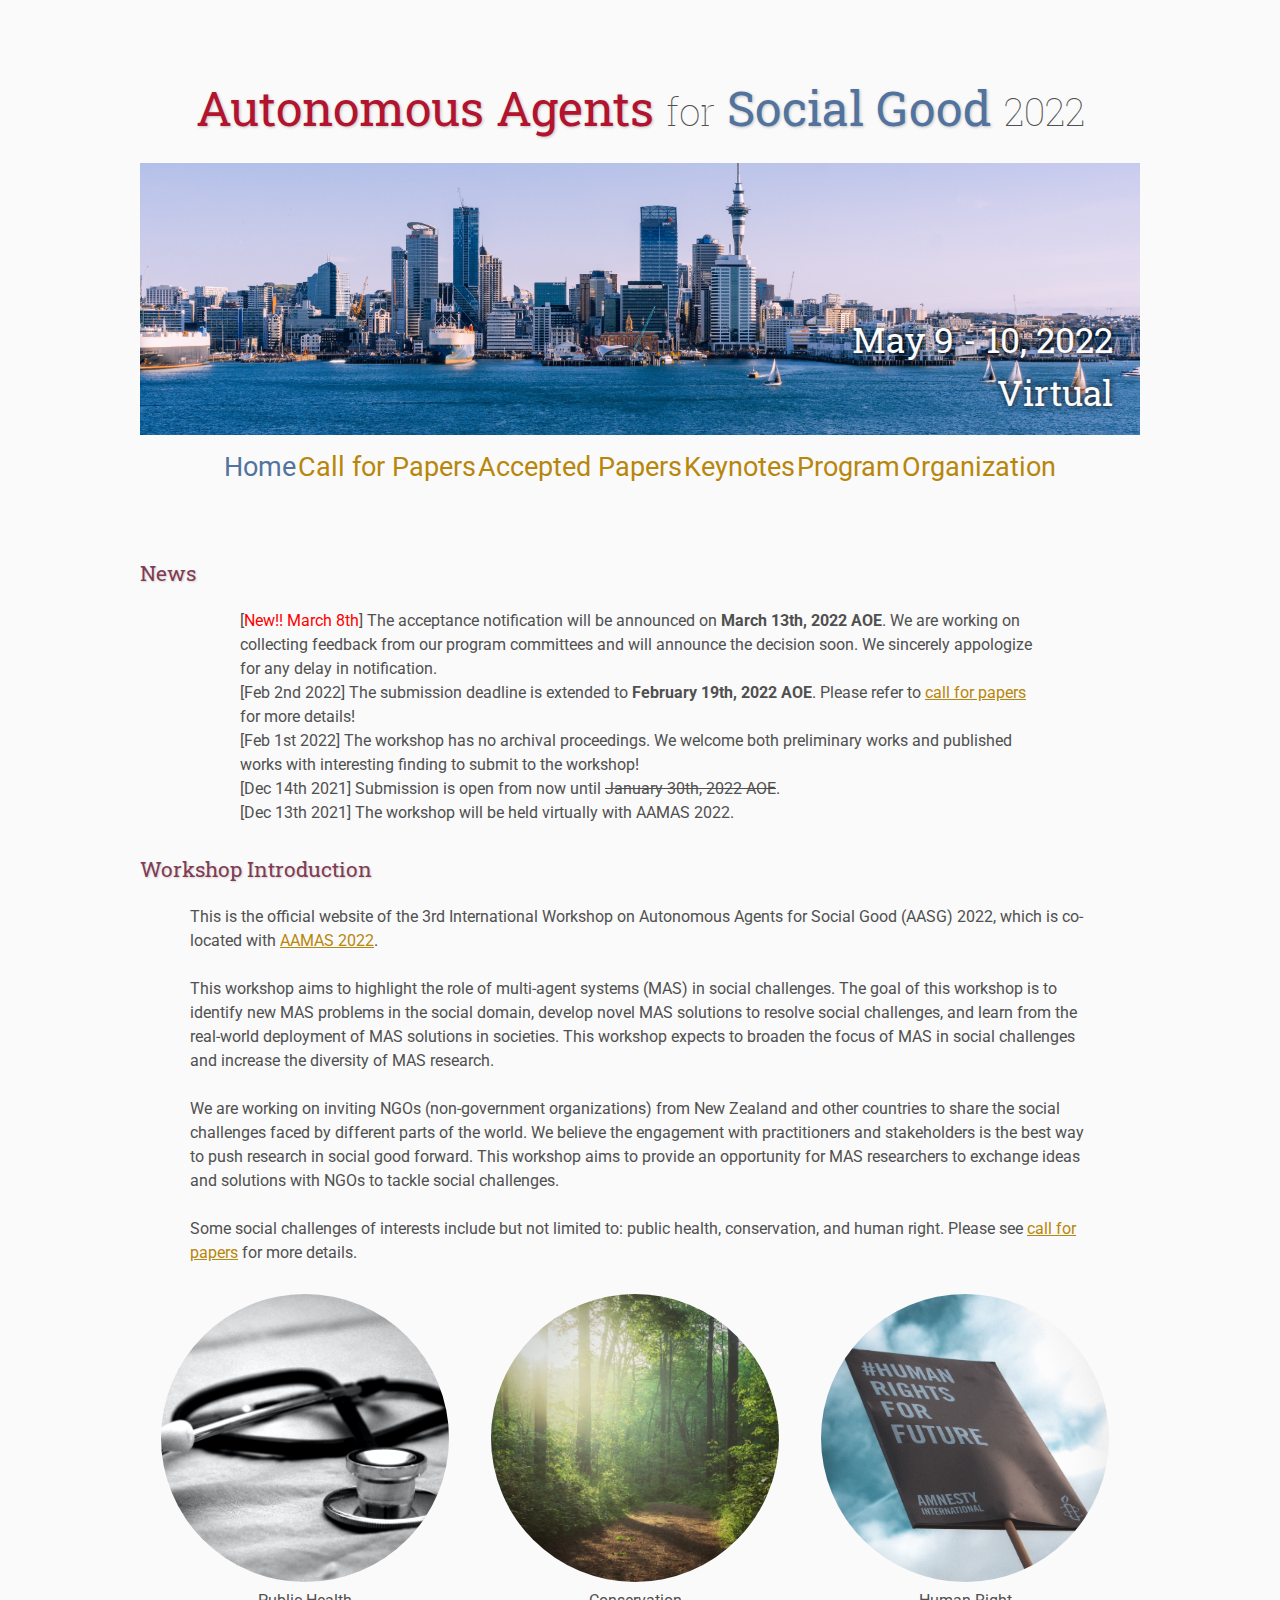
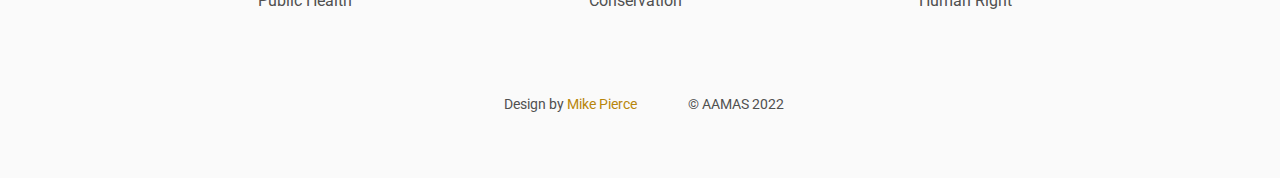
==== index.html @ 1fc50d8b "updated accepted papers" ====
<!DOCTYPE html>
<html lang='en'>

<head>
    <base href=".">
    <link rel="shortcut icon" type="image/png" href="assets/favicon.png"/>
    <link rel="stylesheet" type="text/css" media="all" href="assets/main.css"/>
    <meta name="description" content="Conference Template">
    <meta name="resource-type" content="document">
    <meta name="distribution" content="global">
    <meta name="KeyWords" content="Conference">
    <title>Conference Template</title>
    <style>
    .border-box {
      box-sizing: border-box;
    }
    .column {
      float: left;
      width: 33%;
      padding: 5px;
    }
    /* Clearfix (clear floats) */
    .row::after {
      content: "";
      clear: both;
      display: table;
    }
    .centered-and-cropped {
        object-fit: cover;
        border-radius:50%;
    }
    </style>
</head>

<body>
    <div class="banner">
        <img src="assets/banner.jpg" style="width:100%;" alt="Conference Template Banner">
        <div class="top-left">
                <span class="title1">Autonomous Agents</span> <span class='year'>for</span> <span class="title2">Social Good</span> <span class="year">2022</span>
        </div>
        <div class="bottom-right">
            May 9 - 10, 2022 <br> Virtual
        </div>
    </div>

    <table class="navigation">
        <tr>
            <td class="navigation">
                <a class="current" title="Conference Home Page" href=".">Home</a>
            </td>
            <td class="navigation">
                <a title="Call for Papers" href="call">Call for Papers</a>
            </td>
            <td class="navigation">
                <a title="Accepted Papers" href="accepted">Accepted Papers</a>
            </td>
            <td class="navigation">
                <a title="Keynote Information" href="keynotes">Keynotes</a> 
            </td>
            <td class="navigation">
                <a title="Program" href="program">Program</a>
            </td>
            <td class="navigation">
                <a title="Workshop Organization" href="organization">Organization</a>
            </td>
        </tr>
    </table>

    <br>

    <h4>News</h4>
        <ul>
		<li> [<span style="color:red;">New!! March 8th</span>] The acceptance notification will be announced on <strong <style="color:red;">March 13th, 2022 AOE</strong>. We are working on collecting feedback from our program committees and will announce the decision soon. We sincerely appologize for any delay in notification. </li>
		<li> [Feb 2nd 2022] The submission deadline is extended to <strong <style="color:red;">February 19th, 2022 AOE</strong>. Please refer to <a href="call">call for papers</a> for more details! </li>
		<li> [Feb 1st 2022] The workshop has no archival proceedings. We welcome both preliminary works and published works with interesting finding to submit to the workshop! </li>
		<li> [Dec 14th 2021] Submission is open from now until <strike>January 30th, 2022 AOE</strike>. </li>
		<li> [Dec 13th 2021] The workshop will be held virtually with AAMAS 2022. </li>
        </ul>

    <h4>Workshop Introduction</h4>

    <p>
    This is the official website of the 3rd International Workshop on Autonomous Agents for Social Good (AASG) 2022, which is co-located with <a target="_blank" href="https://aamas2022-conference.auckland.ac.nz/">AAMAS 2022</a>.
    </p>
    <p>
    	This workshop aims to highlight the role of multi-agent systems (MAS) in social challenges. The goal of this workshop is to identify new MAS problems in the social domain, develop novel MAS solutions to resolve social challenges, and learn from the real-world deployment of MAS solutions in societies. This workshop expects to broaden the focus of MAS in social challenges and increase the diversity of MAS research.
    </p>

    <p>
        We are working on inviting NGOs (non-government organizations) from New Zealand and other countries to share the social challenges faced by different parts of the world. We believe the engagement with practitioners and stakeholders is the best way to push research in social good forward. This workshop aims to provide an opportunity for MAS researchers to exchange ideas and solutions with NGOs to tackle social challenges.
    </p>
    <p>
        Some social challenges of interests include but not limited to: public health, conservation, and human right. Please see <a href='call'>call for papers</a> for more details.
    </p>

    <div class="row border-box">
        <div class="column border-box">
            <center>
            <figure>
                <img class="centered-and-cropped" src="assets/health.jpg" alt="Public Health" style="width:90%">
                <figcaption>Public Health</figcaption>
            </figure>
            </center>
        </div>
        <div class="column border-box">
            <center>
            <figure>
                <img class="centered-and-cropped" src="assets/conservation.jpg" alt="Conservation" style="width:90%">
                <figcaption>Conservation</figcaption>
            </figure>
            </center>
        </div>
        <div class="column border-box">
            <center>
            <figure>
                <img class="centered-and-cropped" src="assets/human-right.jpg" alt="Human Right" style="width:90%">
                <figcaption>Human Right</figcaption>
            </figure>
            </center>
        </div>
    </div>

    <table class="footer">
        <tr>
            <td class="footer">Design by <a target="_blank" href="http://math.ucr.edu/~mpierce/">Mike Pierce</a></td> 
            <td class="footer">&copy; AAMAS 2022</td> 
        </tr>
    </table>

    </body>
</html>
---- assets/main.css ----
/* main.css */

/* These are the colors and fonts used throughout the webpage.
 * I've listed them here so that a user may easily
 * do a search-and-replace for these to change the site theme.
 *   'Roboto',sans-serif; Font for the title text
 *   'Roboto-Slab',serif; Font for the body text 
 *   #fafafa; Background color of the site
 *   #505050; Foreground (text) color of the site
 *   #52739e; Navy, "Template" in the logo, current page in navigation, special titles in the Program
 *   #b2132e; Reddish, "Conference" in the logo, hover color for links
 *   #813c54; Heading color, titles in the Program
 *   #b8860b; Dark Goldenrod, color for links
 */

@import url('https://fonts.googleapis.com/css?family=Roboto%7CRoboto+Slab');

*{
    border:0;
    font:inherit;
    font-size:1em;
    margin:0;
    padding:0;
    vertical-align:baseline;
}

body{
    background-color: #fafafa;
    background-size: cover;
    background-attachment: fixed;
    color: #505050; 
    text-align:left;
    font-family:'Roboto',sans-serif;
    font-size:1em;
    line-height:1.5em;
    margin: 60px auto;
    width: 1000px;
}

a{color: #b8860b; text-decoration:none;}
a.current{color: #52739e;}
a.current:hover{color: #e82945;}
a:hover{color: #b2132e;}
a:active{color: #e82945;}
h1,h2,h3,h4{clear:left; color: #813c54; margin:1.5em 0em 1em 0em; font-family:'Roboto Slab',serif; text-shadow: 1px 1px 2px #d0d0d0;}
h1{font-size:2.67em;}
h2{font-size:2.00em;}
h3{font-size:1.67em;}
h4{font-size:1.33em;}
p{list-style:none; margin:24px auto 24px auto; padding:0px; width:900px; text-align:left;}
li a, p a {text-decoration:underline; text-decoration-color:#b8860b;}
ul{list-style:none; margin:24px auto 24px auto; padding:0px; width:800px; text-align:left;}
ul li{list-style:none; margin:0px auto 0px auto; padding:0px; text-align:left;}
i,em{font-style:italic;}
b,strong{font-weight:bold;}
sup{
    vertical-align: super;
    font-size: 0.8em;
    line-height: 0;
}
sub{
    vertical-align: sub;
    font-size: 0.8em;
    line-height: 0;
}
table{
    width: 1000px;
    margin: 12px auto 24px auto;
    float: center;
    /* UNCOMMENT THIS FOR DEBUGGING THE ALIGNMENT */
    /*border: 1px solid black;*/
}
th,td{
    text-align: left;
    /* UNCOMMENT THIS FOR DEBUGGING THE ALIGNMENT */
    /*border: 1px solid black;*/
}

/* Website Banner */
.banner {position: relative; font-family:'Roboto Slab',serif;}
.top-left {font-size:3em; color: #505050; background: #fafafa; text-align: center; width: 1000px; height: 67px; position: absolute; padding: 36px 0 0 0; top: 0px;}
.bottom-right {font-size:2.2em; color: #fafafa; line-height: 1.5em; width: auto; height: 100px; padding: 0px 27px 27px 0px; text-align: right; position: absolute; bottom: 0px; right: 0px; text-shadow: 0px 0px 6px #000000;}

/* Conference Title Logo */
.title1{color: #b2132e; text-shadow: 1px 1px 3px #c0c0c0;} 
.title2{color: #52739e; text-shadow: 1px 1px 3px #c0c0c0;}
.year{color: #505050; font-size:0.8em; font-weight: lighter;}

/* Navigation Links (Home, Registration, etc) */
table.navigation{width:800px;}
td.navigation{font-size:1.67em; white-space:nowrap; width:20%; text-align:center; vertical-align:middle; padding:0px 0px 0px 0px;}

/* Sponsor Images */
table.sponsors{width:800px;}
td.sponsor{white-space:nowrap; width:33%; text-align:center; vertical-align:middle; padding:0px 0px 0px 0px;}
td.sponsor img{width: 100%}

/* The Table on the Program Page */
td.room{padding: 4px 12px 4px 4px; width: 90%; vertical-align:bottom; font-size:1.67em; color: #52739e; height:32px;}
td.date{white-space:nowrap; width:130px; text-align:right; vertical-align:top; padding:4px 16px 0px 0px;}
td.title{padding: 4px 12px 4px 4px; width: 90%; vertical-align:top; font-size:1.5em; color: #813c54; height:32px; font-family:'Roboto Slab',serif; text-shadow: 1px 1px 2px #d0d0d0; }
td.title-special{padding: 4px 12px 4px 4px; width: 90%; vertical-align:top; font-size:1.67em; color: #52739e; height:32px; font-family:'Roboto Slab',serif; text-shadow: 1px 1px 2px #d0d0d0;}
td.speaker{padding: 4px 12px 4px 4px; font-style: italic; font-size:1em; max-height:999999px}
td.abstract{padding: 4px 12px 12px 4px; font-size:1em; max-height:999999px}
td.abstract img{display: block; margin: 4px auto 8px auto}
table.plenary{padding-top: 8px; background: #ffffff;}

/* Registration and Directions iframes and Images */
iframe.registration{display:block; margin:1em auto 2em auto; width:700px; height:1400px; border:none;}
iframe.directions{display:block; margin:1em auto 2em auto; width:800px; height:400px; border:none;}
img.center{display:block; width:67%; margin:1em auto 2em auto;}

/* Flyer Images */
table.flyers{width:800px;}
td.flyer{white-space:nowrap; width:50%; text-align:center; vertical-align:middle; padding:0px 0px 0px 0px;}
td.sponsor img{width: 100%}

/* The Footer */
table.footer{font-size:0.875em; margin: 72px auto 12px auto; width:333px;}
td.footer{width:auto; text-align:center; vertical-align:middle;}

/* My hacky way of making the site mobile-friendly */
@media only screen and (max-width: 1100px) {
    h2{font-size:3.00em;}
    p{font-size:1.5em; line-height:1.5em;}
    th,td,tr{font-size:1.5em; line-height:1.5em;}
    td.date{font-size:1em; padding-top:0.5em;}
    td.navigation{font-size:1.5em; padding:0px 20px 0px 20px;}
    table.footer{font-size:0.33em;}
}
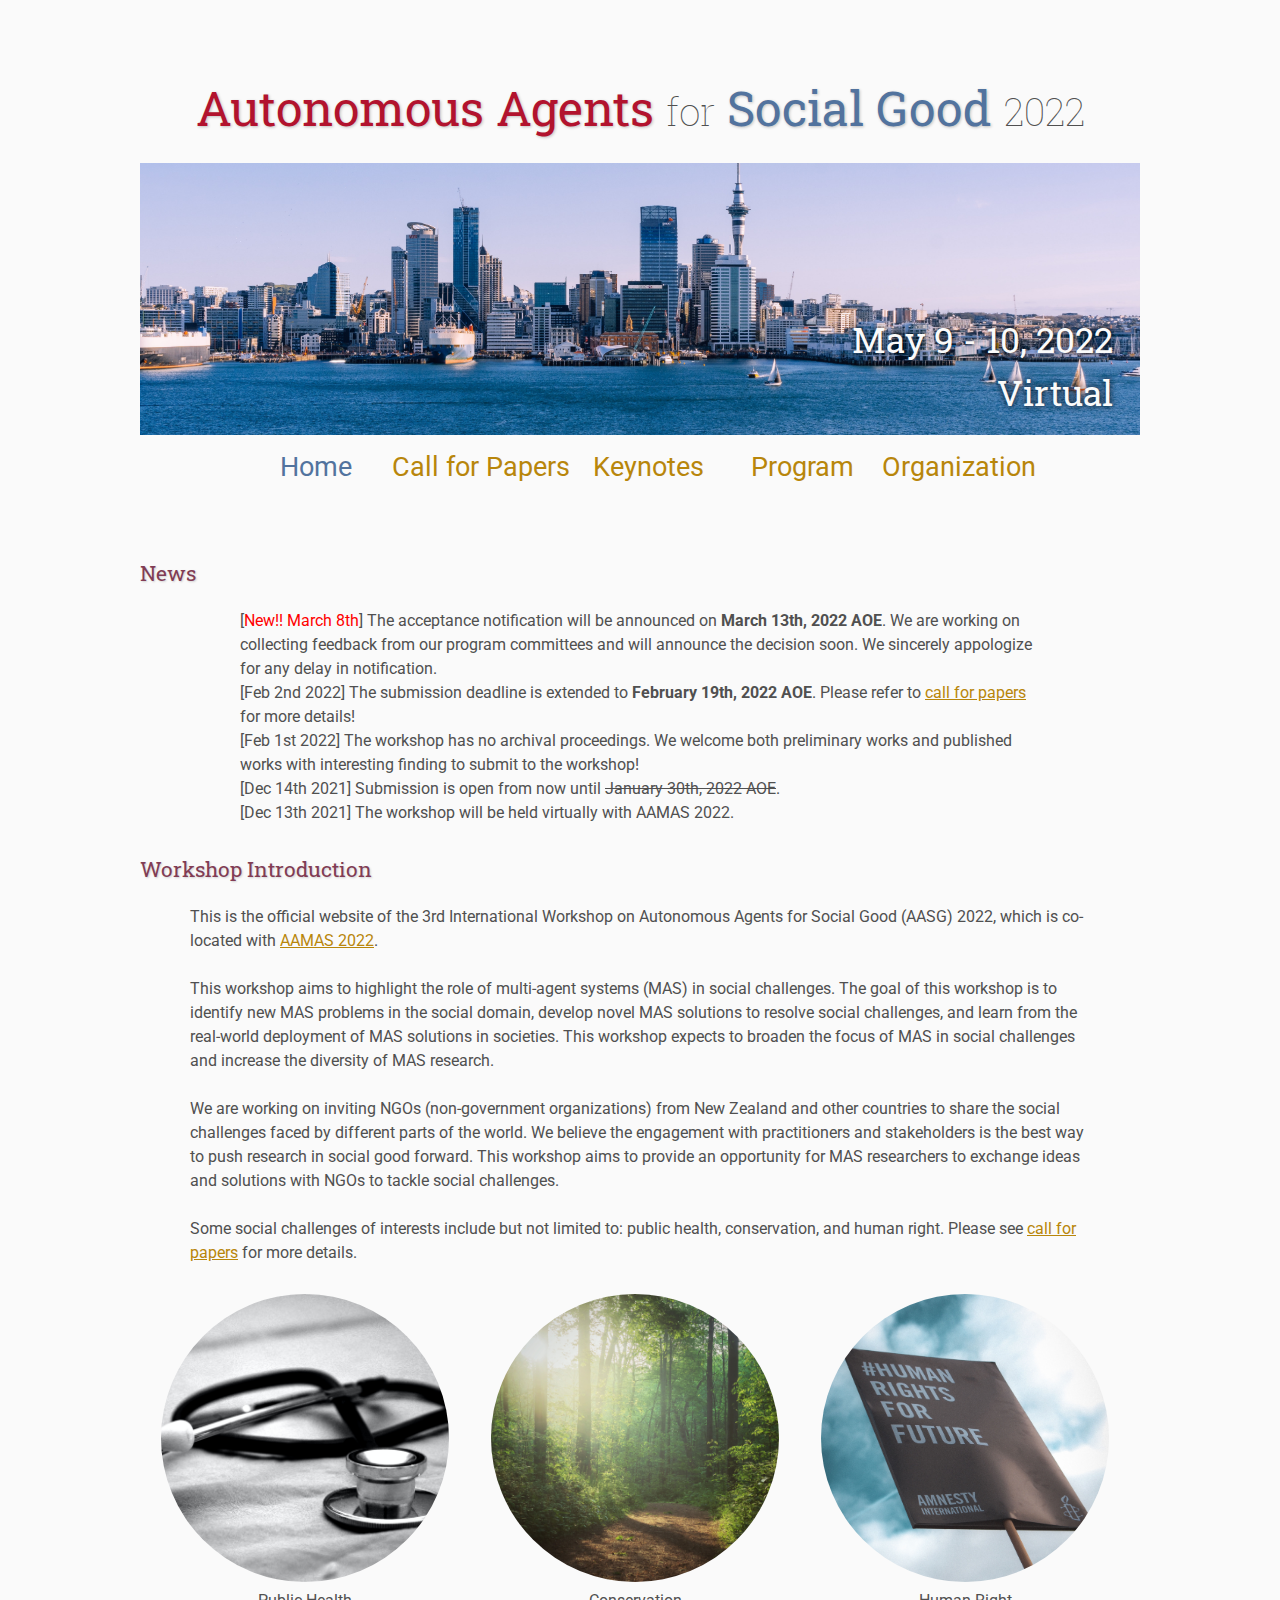
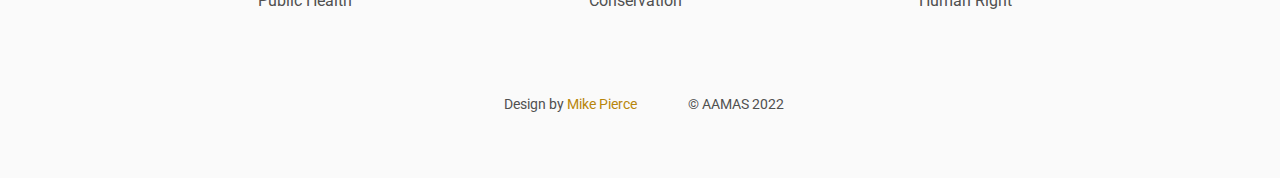
==== commit a955a289: "updated accepted papers" ====
--- a/index.html
+++ b/index.html
@@ -50,9 +50,6 @@
             </td>
             <td class="navigation">
                 <a title="Call for Papers" href="call">Call for Papers</a>
-            </td>
-            <td class="navigation">
-                <a title="Accepted Papers" href="accepted">Accepted Papers</a>
             </td>
             <td class="navigation">
                 <a title="Keynote Information" href="keynotes">Keynotes</a> 
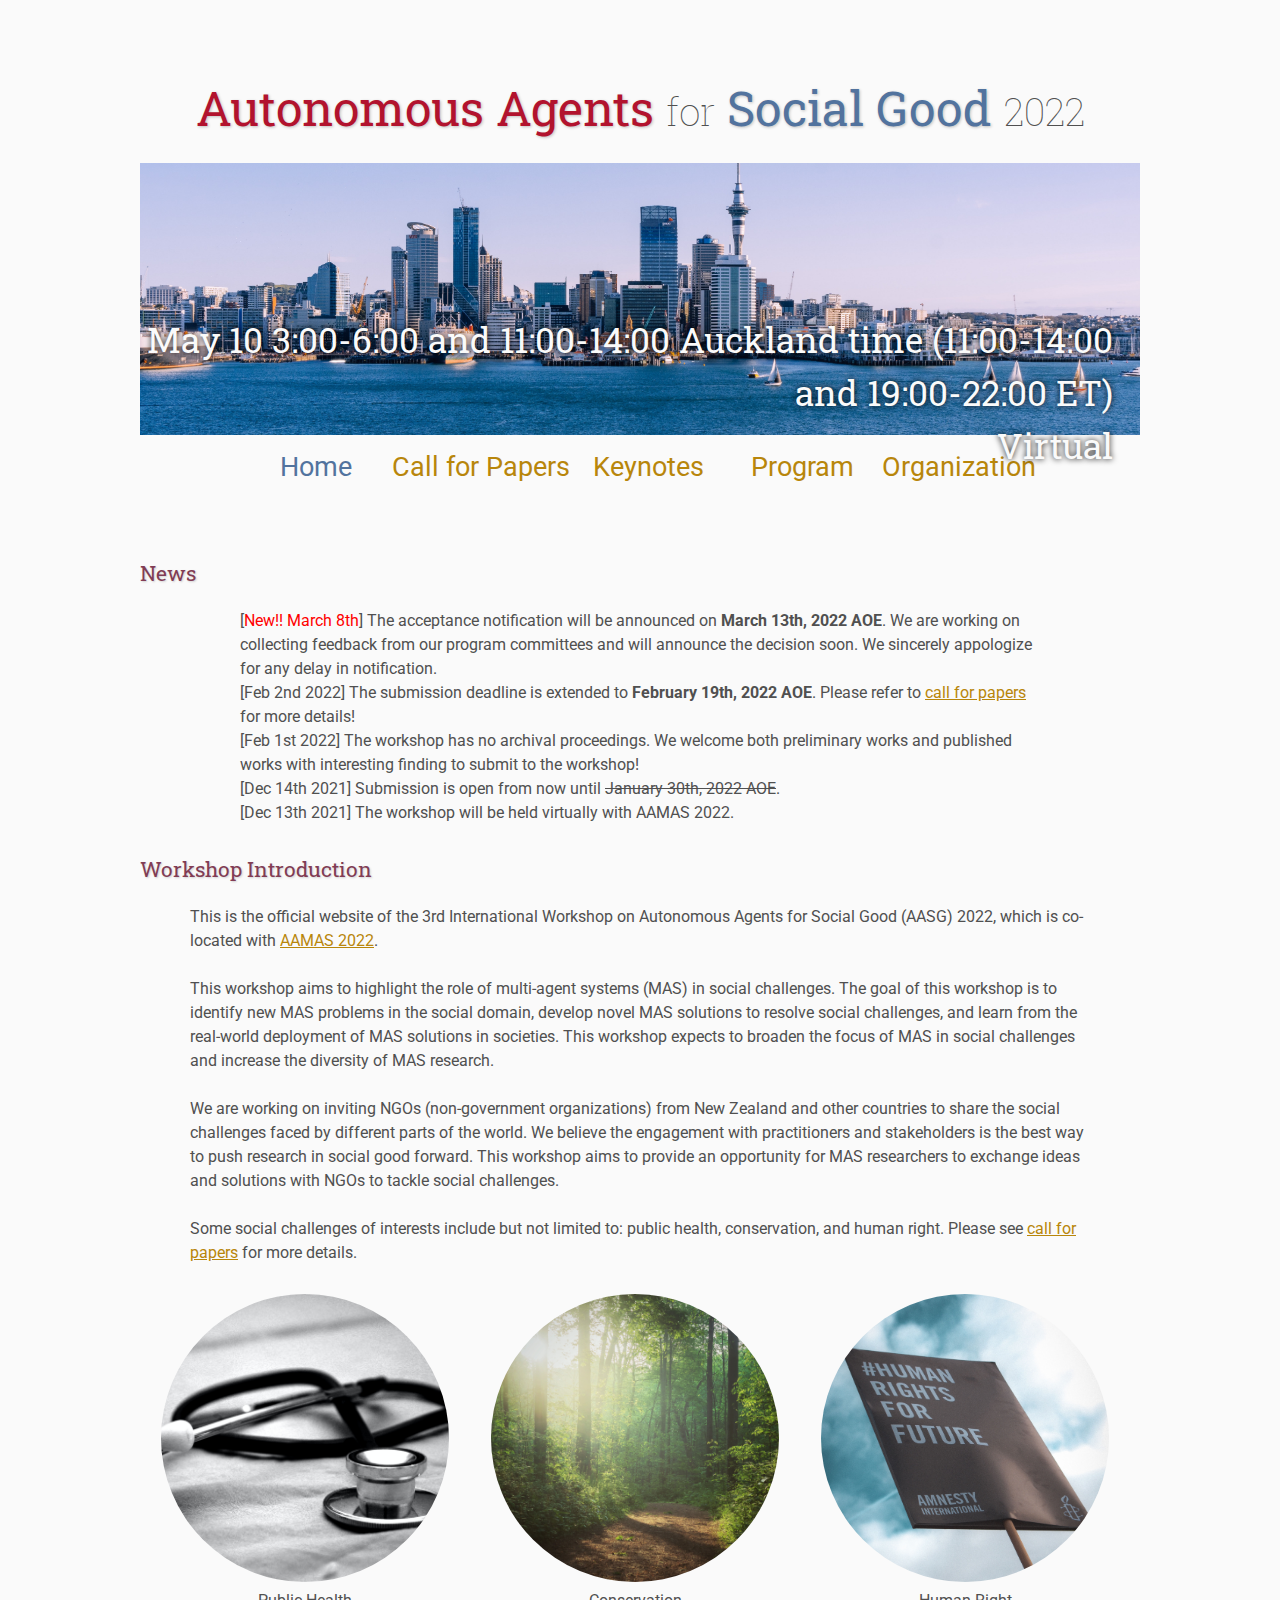
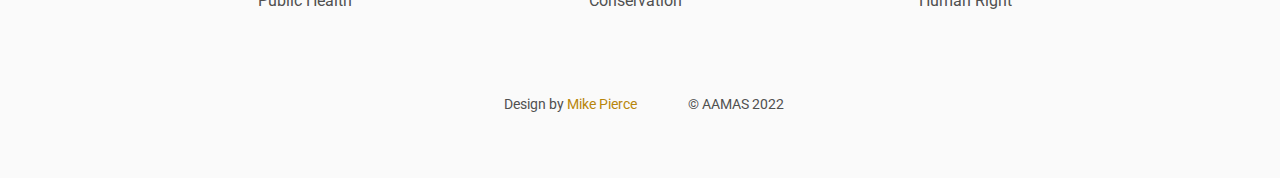
==== commit 24788461: "updated time" ====
--- a/index.html
+++ b/index.html
@@ -39,7 +39,7 @@
                 <span class="title1">Autonomous Agents</span> <span class='year'>for</span> <span class="title2">Social Good</span> <span class="year">2022</span>
         </div>
         <div class="bottom-right">
-            May 9 - 10, 2022 <br> Virtual
+            May 10 3:00-6:00 and 11:00-14:00 Auckland time (11:00-14:00 and 19:00-22:00 ET) <br> Virtual
         </div>
     </div>
 
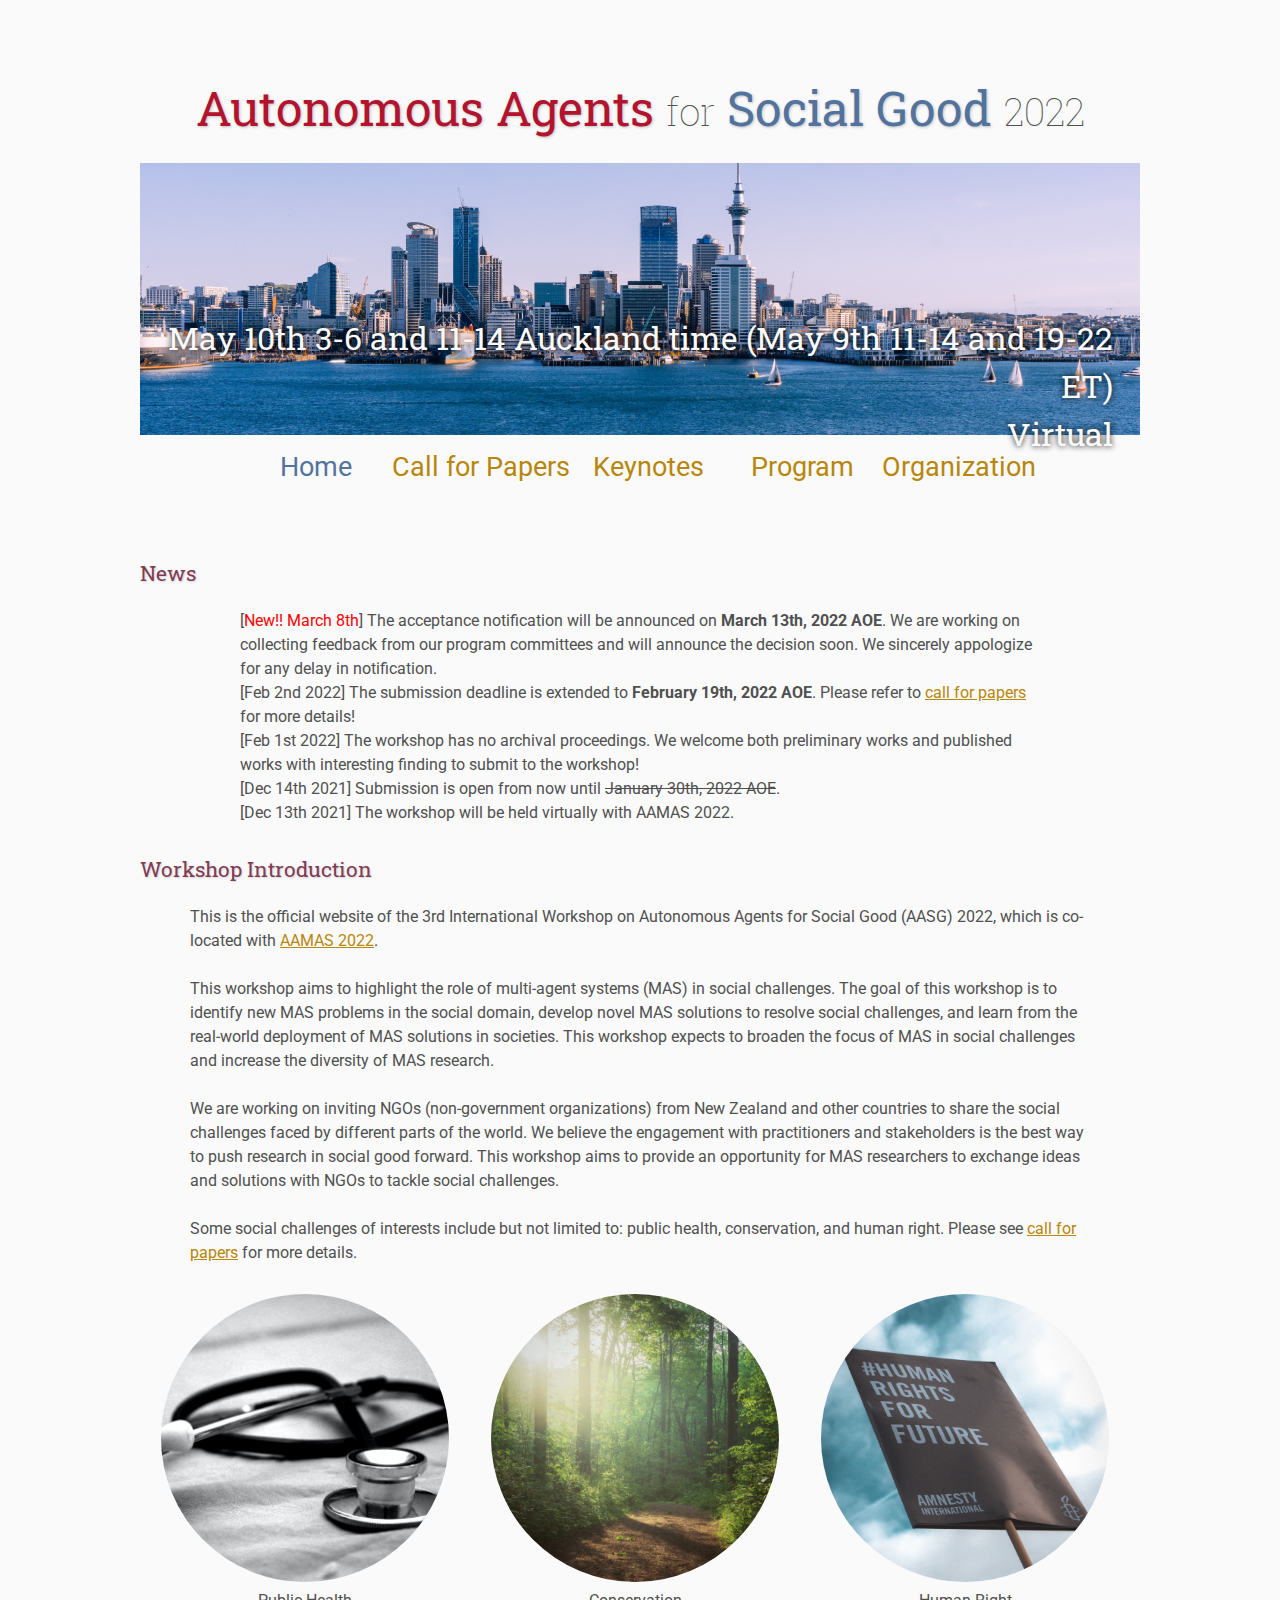
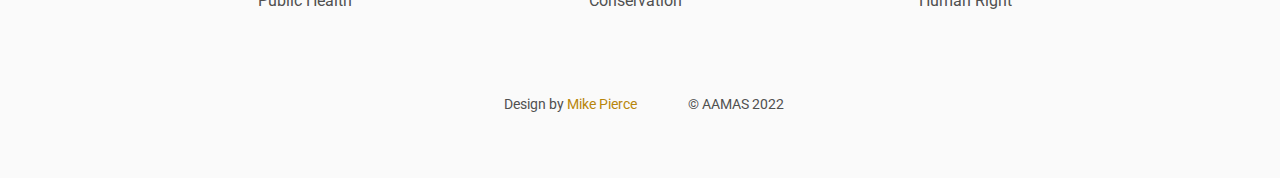
==== commit 3e03a831: "updated time" ====
--- a/index.html
+++ b/index.html
@@ -39,7 +39,7 @@
                 <span class="title1">Autonomous Agents</span> <span class='year'>for</span> <span class="title2">Social Good</span> <span class="year">2022</span>
         </div>
         <div class="bottom-right">
-            May 10 3:00-6:00 and 11:00-14:00 Auckland time (11:00-14:00 and 19:00-22:00 ET) <br> Virtual
+	    May 10th 3-6 and 11-14 Auckland time (May 9th 11-14 and 19-22 ET) <br> Virtual
         </div>
     </div>
 
--- a/assets/main.css
+++ b/assets/main.css
@@ -79,7 +79,7 @@
 /* Website Banner */
 .banner {position: relative; font-family:'Roboto Slab',serif;}
 .top-left {font-size:3em; color: #505050; background: #fafafa; text-align: center; width: 1000px; height: 67px; position: absolute; padding: 36px 0 0 0; top: 0px;}
-.bottom-right {font-size:2.2em; color: #fafafa; line-height: 1.5em; width: auto; height: 100px; padding: 0px 27px 27px 0px; text-align: right; position: absolute; bottom: 0px; right: 0px; text-shadow: 0px 0px 6px #000000;}
+.bottom-right {font-size:2em; color: #fafafa; line-height: 1.5em; width: auto; height: 100px; padding: 0px 27px 27px 0px; text-align: right; position: absolute; bottom: 0px; right: 0px; text-shadow: 0px 0px 6px #000000;}
 
 /* Conference Title Logo */
 .title1{color: #b2132e; text-shadow: 1px 1px 3px #c0c0c0;} 
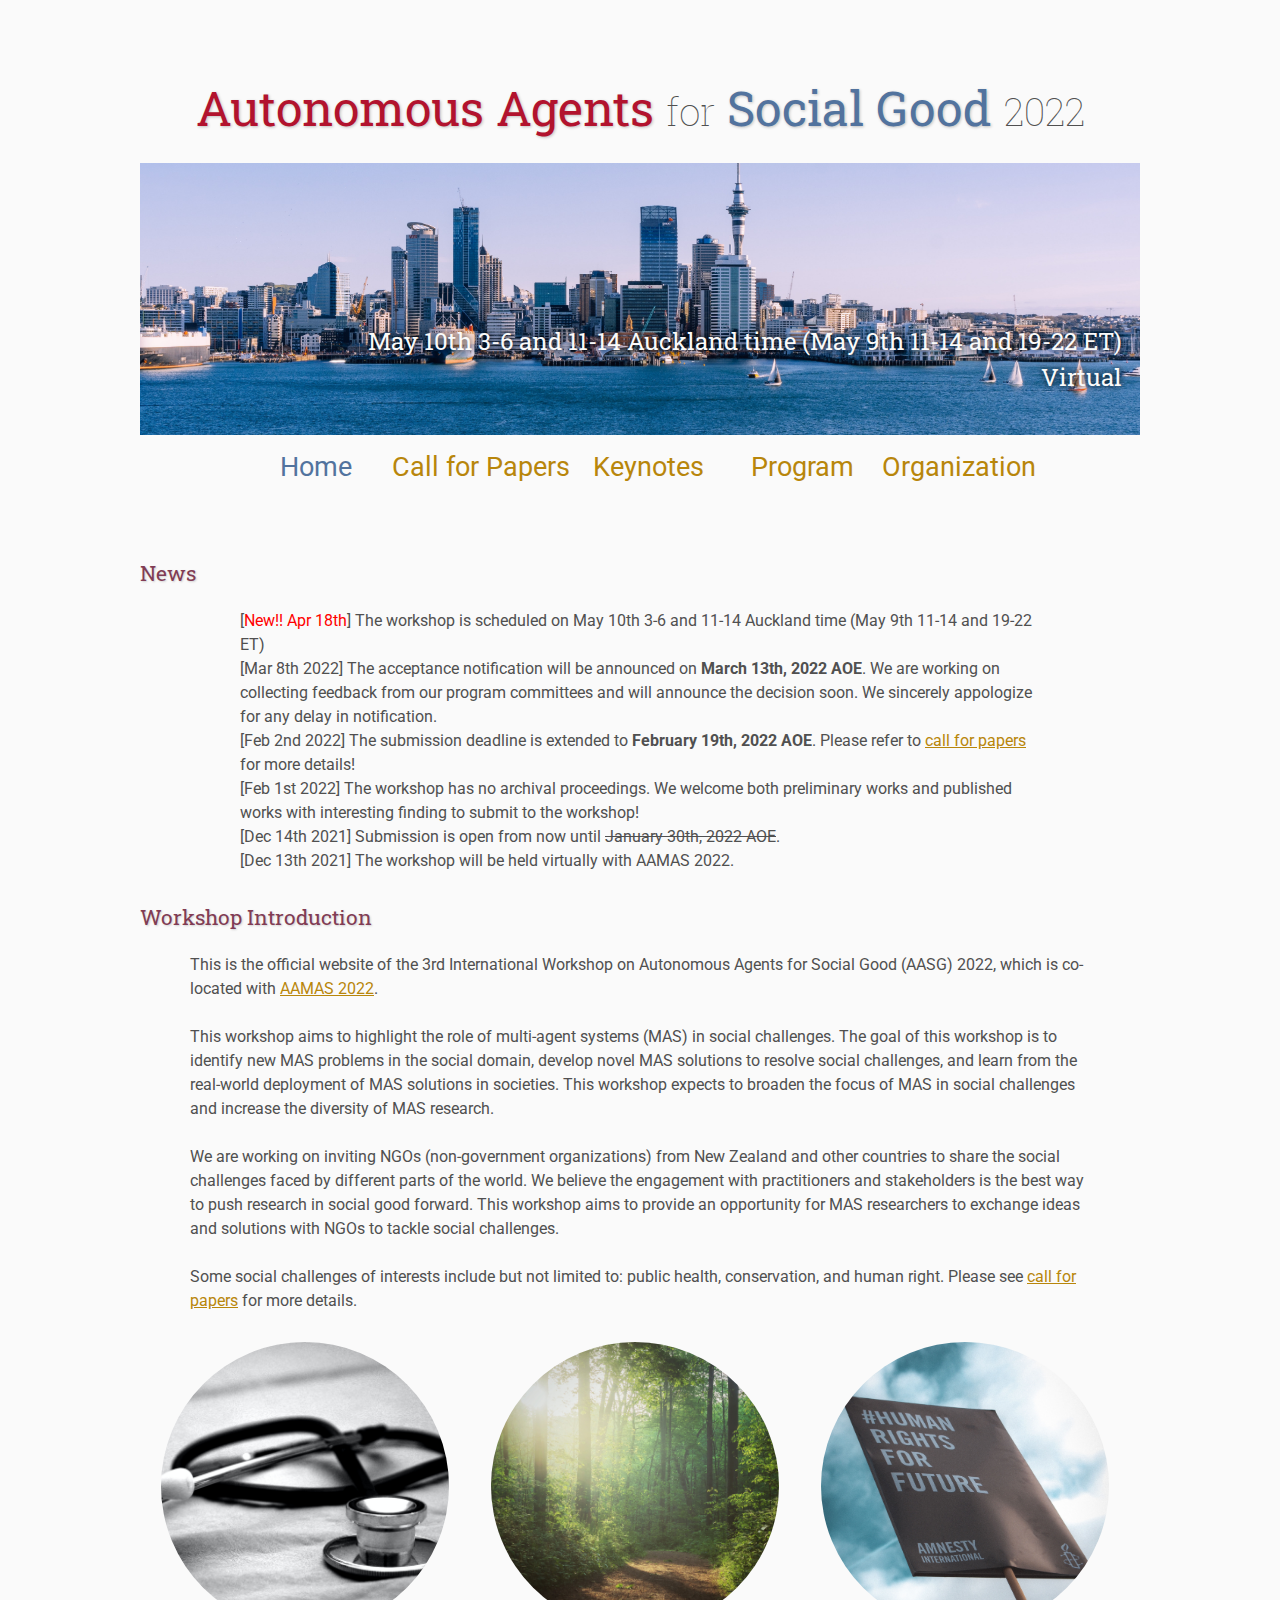
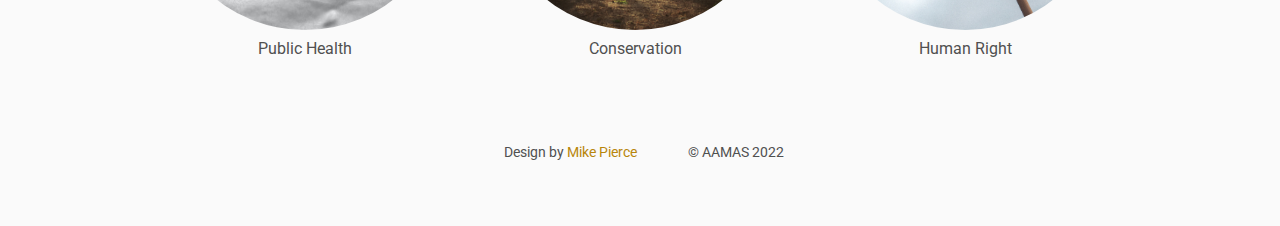
==== commit 0e67773d: "updated css" ====
--- a/index.html
+++ b/index.html
@@ -67,7 +67,8 @@
 
     <h4>News</h4>
         <ul>
-		<li> [<span style="color:red;">New!! March 8th</span>] The acceptance notification will be announced on <strong <style="color:red;">March 13th, 2022 AOE</strong>. We are working on collecting feedback from our program committees and will announce the decision soon. We sincerely appologize for any delay in notification. </li>
+		<li> [<span style="color:red;">New!! Apr 18th</span>] The workshop is scheduled on May 10th 3-6 and 11-14 Auckland time (May 9th 11-14 and 19-22 ET) </li>
+		<li> [Mar 8th 2022] The acceptance notification will be announced on <strong <style="color:red;">March 13th, 2022 AOE</strong>. We are working on collecting feedback from our program committees and will announce the decision soon. We sincerely appologize for any delay in notification. </li>
 		<li> [Feb 2nd 2022] The submission deadline is extended to <strong <style="color:red;">February 19th, 2022 AOE</strong>. Please refer to <a href="call">call for papers</a> for more details! </li>
 		<li> [Feb 1st 2022] The workshop has no archival proceedings. We welcome both preliminary works and published works with interesting finding to submit to the workshop! </li>
 		<li> [Dec 14th 2021] Submission is open from now until <strike>January 30th, 2022 AOE</strike>. </li>
--- a/assets/main.css
+++ b/assets/main.css
@@ -79,7 +79,7 @@
 /* Website Banner */
 .banner {position: relative; font-family:'Roboto Slab',serif;}
 .top-left {font-size:3em; color: #505050; background: #fafafa; text-align: center; width: 1000px; height: 67px; position: absolute; padding: 36px 0 0 0; top: 0px;}
-.bottom-right {font-size:2em; color: #fafafa; line-height: 1.5em; width: auto; height: 100px; padding: 0px 27px 27px 0px; text-align: right; position: absolute; bottom: 0px; right: 0px; text-shadow: 0px 0px 6px #000000;}
+.bottom-right {font-size:1.5em; color: #fafafa; line-height: 1.5em; width: auto; height: 100px; padding: 0px 18px 18px 0px; text-align: right; position: absolute; bottom: 0px; right: 0px; text-shadow: 0px 0px 6px #000000;}
 
 /* Conference Title Logo */
 .title1{color: #b2132e; text-shadow: 1px 1px 3px #c0c0c0;} 
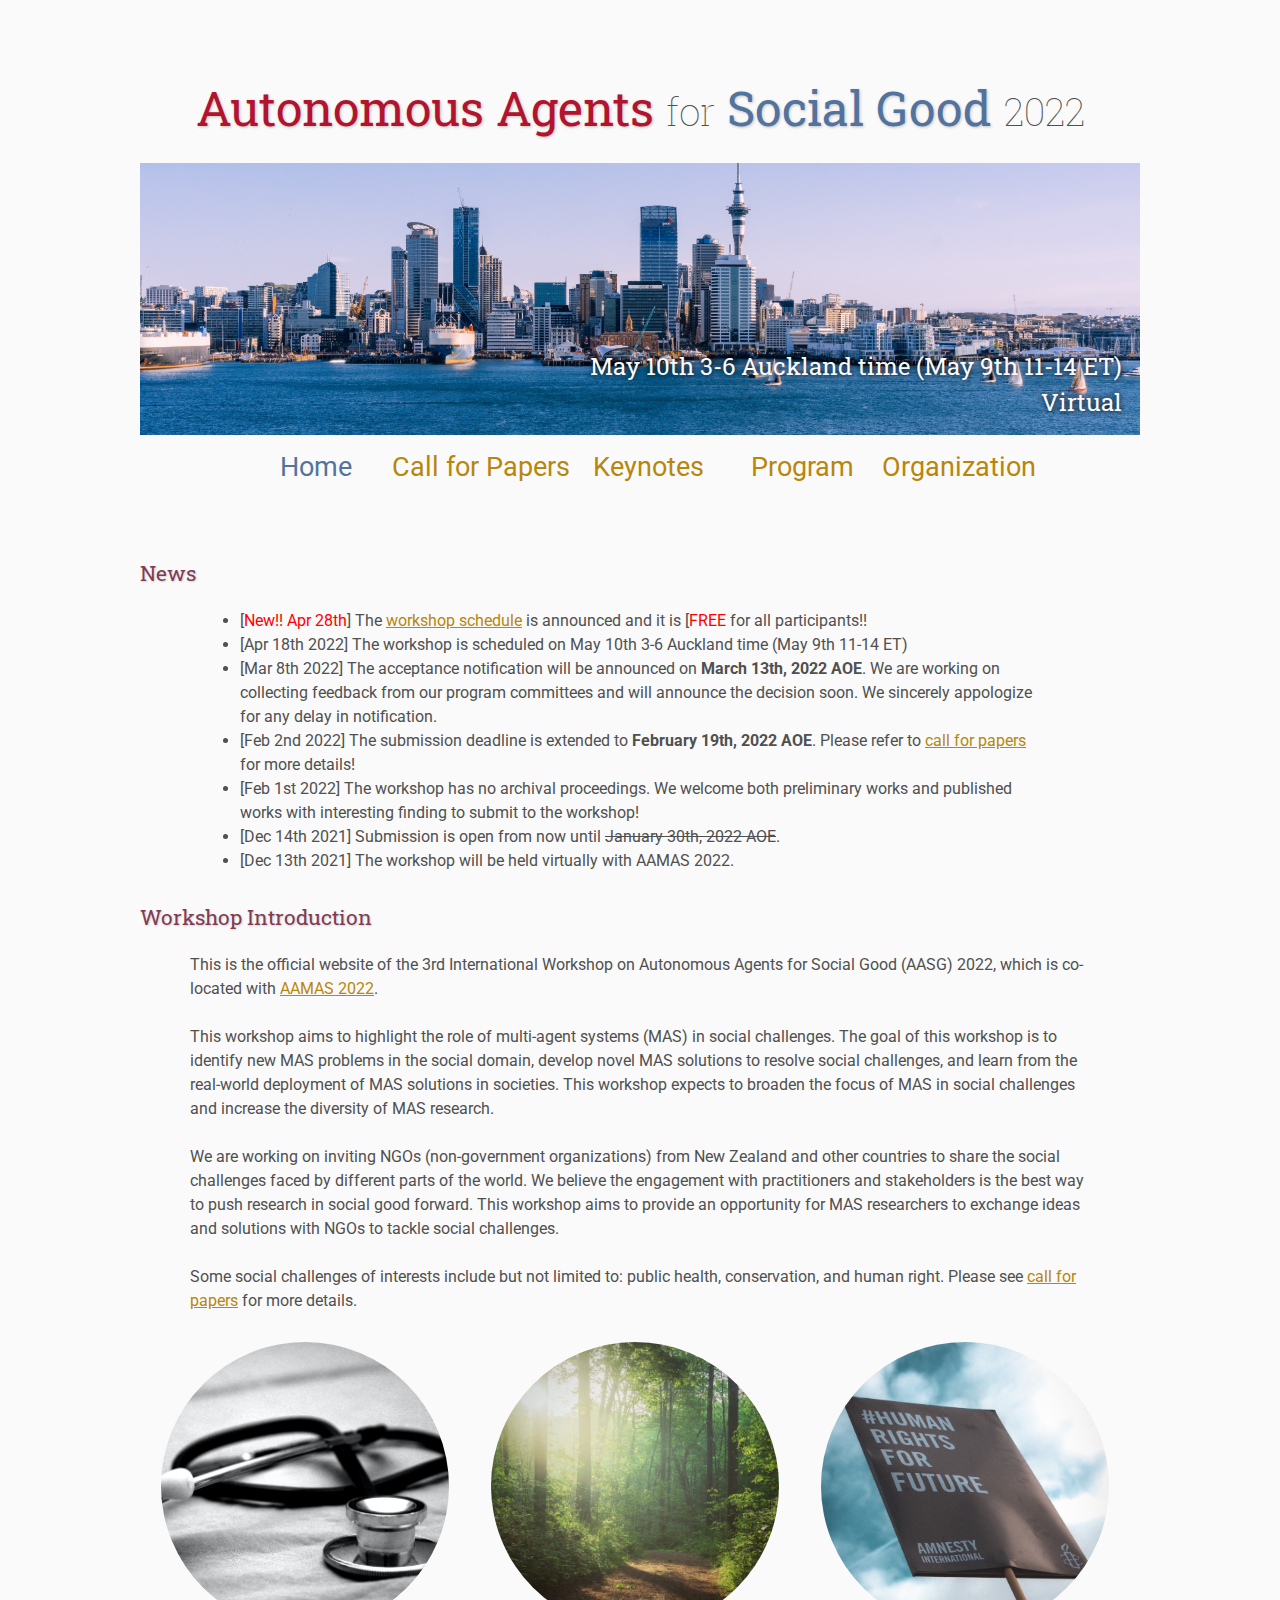
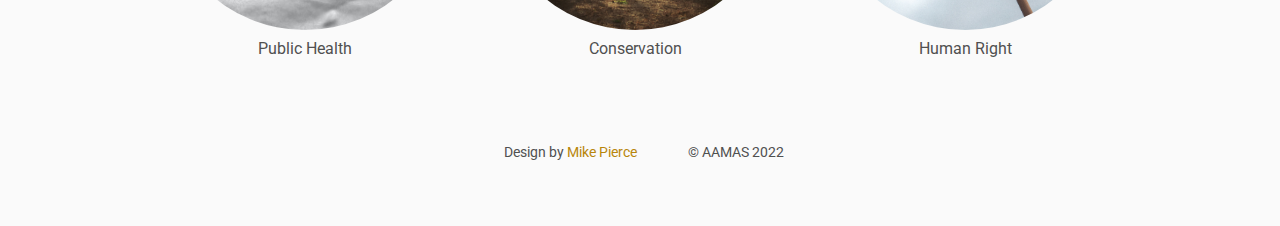
==== commit f09ebb09: "updated workshop schedule and news" ====
--- a/index.html
+++ b/index.html
@@ -39,7 +39,7 @@
                 <span class="title1">Autonomous Agents</span> <span class='year'>for</span> <span class="title2">Social Good</span> <span class="year">2022</span>
         </div>
         <div class="bottom-right">
-	    May 10th 3-6 and 11-14 Auckland time (May 9th 11-14 and 19-22 ET) <br> Virtual
+	    May 10th 3-6 Auckland time (May 9th 11-14 ET) <br> Virtual
         </div>
     </div>
 
@@ -67,12 +67,13 @@
 
     <h4>News</h4>
         <ul>
-		<li> [<span style="color:red;">New!! Apr 18th</span>] The workshop is scheduled on May 10th 3-6 and 11-14 Auckland time (May 9th 11-14 and 19-22 ET) </li>
-		<li> [Mar 8th 2022] The acceptance notification will be announced on <strong <style="color:red;">March 13th, 2022 AOE</strong>. We are working on collecting feedback from our program committees and will announce the decision soon. We sincerely appologize for any delay in notification. </li>
-		<li> [Feb 2nd 2022] The submission deadline is extended to <strong <style="color:red;">February 19th, 2022 AOE</strong>. Please refer to <a href="call">call for papers</a> for more details! </li>
-		<li> [Feb 1st 2022] The workshop has no archival proceedings. We welcome both preliminary works and published works with interesting finding to submit to the workshop! </li>
-		<li> [Dec 14th 2021] Submission is open from now until <strike>January 30th, 2022 AOE</strike>. </li>
-		<li> [Dec 13th 2021] The workshop will be held virtually with AAMAS 2022. </li>
+            <li> [<span style="color:red;">New!! Apr 28th</span>] The <a href="program">workshop schedule</a> is announced and it is [<span style="color:red;">FREE</span> for all participants!!</li>
+    		<li> [Apr 18th 2022] The workshop is scheduled on May 10th 3-6 Auckland time (May 9th 11-14 ET) </li>
+	    	<li> [Mar 8th 2022] The acceptance notification will be announced on <strong <style="color:red;">March 13th, 2022 AOE</strong>. We are working on collecting feedback from our program committees and will announce the decision soon. We sincerely appologize for any delay in notification. </li>
+		    <li> [Feb 2nd 2022] The submission deadline is extended to <strong <style="color:red;">February 19th, 2022 AOE</strong>. Please refer to <a href="call">call for papers</a> for more details! </li>
+    		<li> [Feb 1st 2022] The workshop has no archival proceedings. We welcome both preliminary works and published works with interesting finding to submit to the workshop! </li>
+	    	<li> [Dec 14th 2021] Submission is open from now until <strike>January 30th, 2022 AOE</strike>. </li>
+		    <li> [Dec 13th 2021] The workshop will be held virtually with AAMAS 2022. </li>
         </ul>
 
     <h4>Workshop Introduction</h4>
--- a/assets/main.css
+++ b/assets/main.css
@@ -50,7 +50,7 @@
 p{list-style:none; margin:24px auto 24px auto; padding:0px; width:900px; text-align:left;}
 li a, p a {text-decoration:underline; text-decoration-color:#b8860b;}
 ul{list-style:none; margin:24px auto 24px auto; padding:0px; width:800px; text-align:left;}
-ul li{list-style:none; margin:0px auto 0px auto; padding:0px; text-align:left;}
+ul li{list-style:disc; margin:0px auto 0px auto; padding:0px; text-align:left;}
 i,em{font-style:italic;}
 b,strong{font-weight:bold;}
 sup{
@@ -79,7 +79,7 @@
 /* Website Banner */
 .banner {position: relative; font-family:'Roboto Slab',serif;}
 .top-left {font-size:3em; color: #505050; background: #fafafa; text-align: center; width: 1000px; height: 67px; position: absolute; padding: 36px 0 0 0; top: 0px;}
-.bottom-right {font-size:1.5em; color: #fafafa; line-height: 1.5em; width: auto; height: 100px; padding: 0px 18px 18px 0px; text-align: right; position: absolute; bottom: 0px; right: 0px; text-shadow: 0px 0px 6px #000000;}
+.bottom-right {font-size:1.5em; color: #fafafa; line-height: 1.5em; width: auto; height: 75px; padding: 0px 18px 18px 0px; text-align: right; position: absolute; bottom: 0px; right: 0px; text-shadow: 0px 0px 6px #000000;}
 
 /* Conference Title Logo */
 .title1{color: #b2132e; text-shadow: 1px 1px 3px #c0c0c0;} 
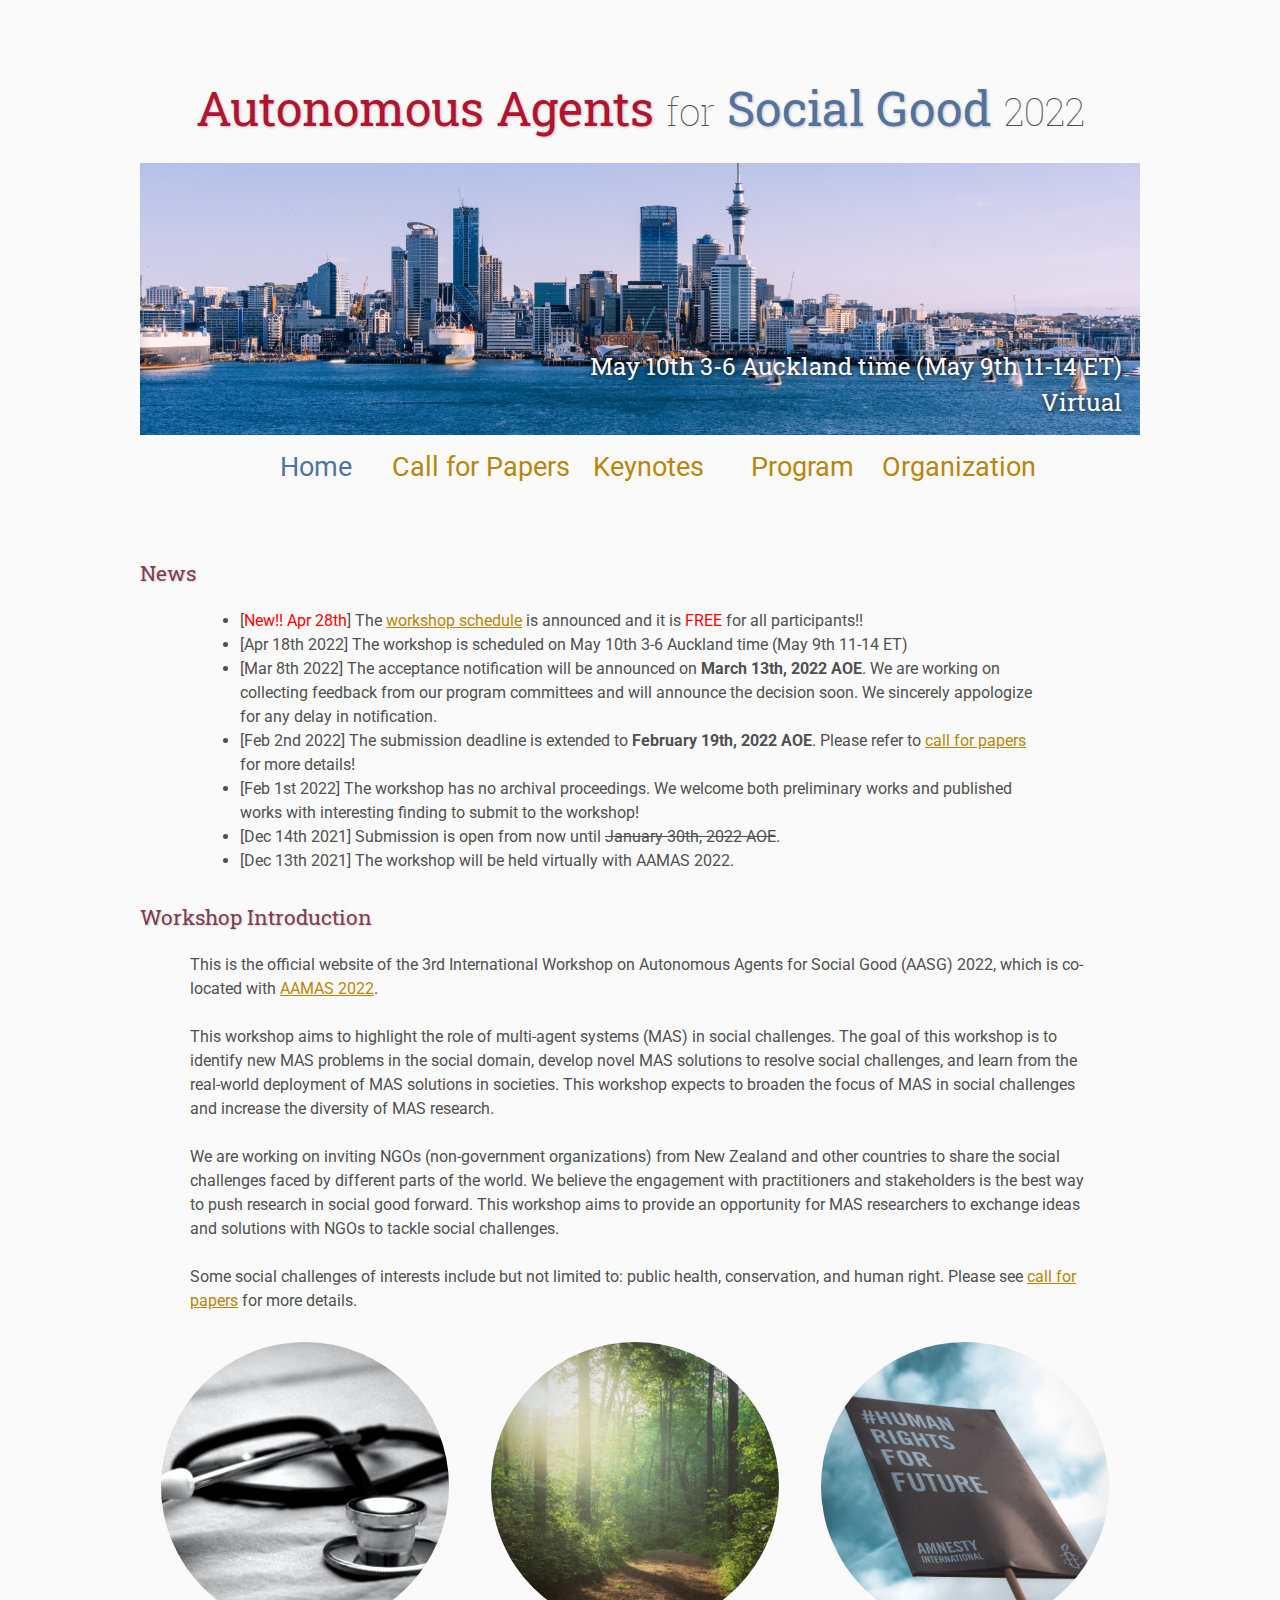
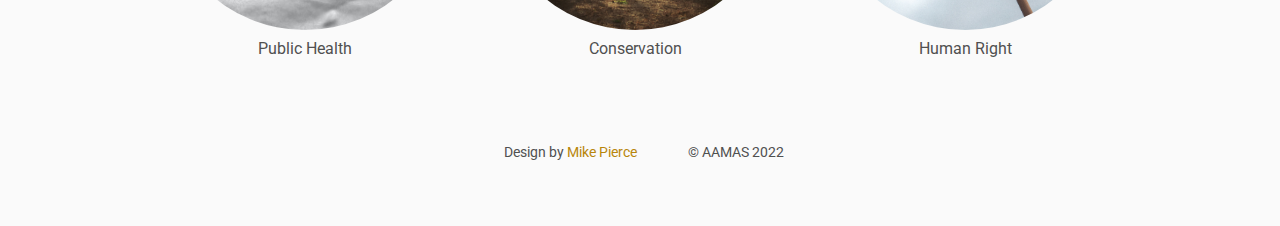
==== commit 706301a4: "updated" ====
--- a/index.html
+++ b/index.html
@@ -67,7 +67,7 @@
 
     <h4>News</h4>
         <ul>
-            <li> [<span style="color:red;">New!! Apr 28th</span>] The <a href="program">workshop schedule</a> is announced and it is [<span style="color:red;">FREE</span> for all participants!!</li>
+            <li> [<span style="color:red;">New!! Apr 28th</span>] The <a href="program">workshop schedule</a> is announced and it is <span style="color:red;">FREE</span> for all participants!!</li>
     		<li> [Apr 18th 2022] The workshop is scheduled on May 10th 3-6 Auckland time (May 9th 11-14 ET) </li>
 	    	<li> [Mar 8th 2022] The acceptance notification will be announced on <strong <style="color:red;">March 13th, 2022 AOE</strong>. We are working on collecting feedback from our program committees and will announce the decision soon. We sincerely appologize for any delay in notification. </li>
 		    <li> [Feb 2nd 2022] The submission deadline is extended to <strong <style="color:red;">February 19th, 2022 AOE</strong>. Please refer to <a href="call">call for papers</a> for more details! </li>
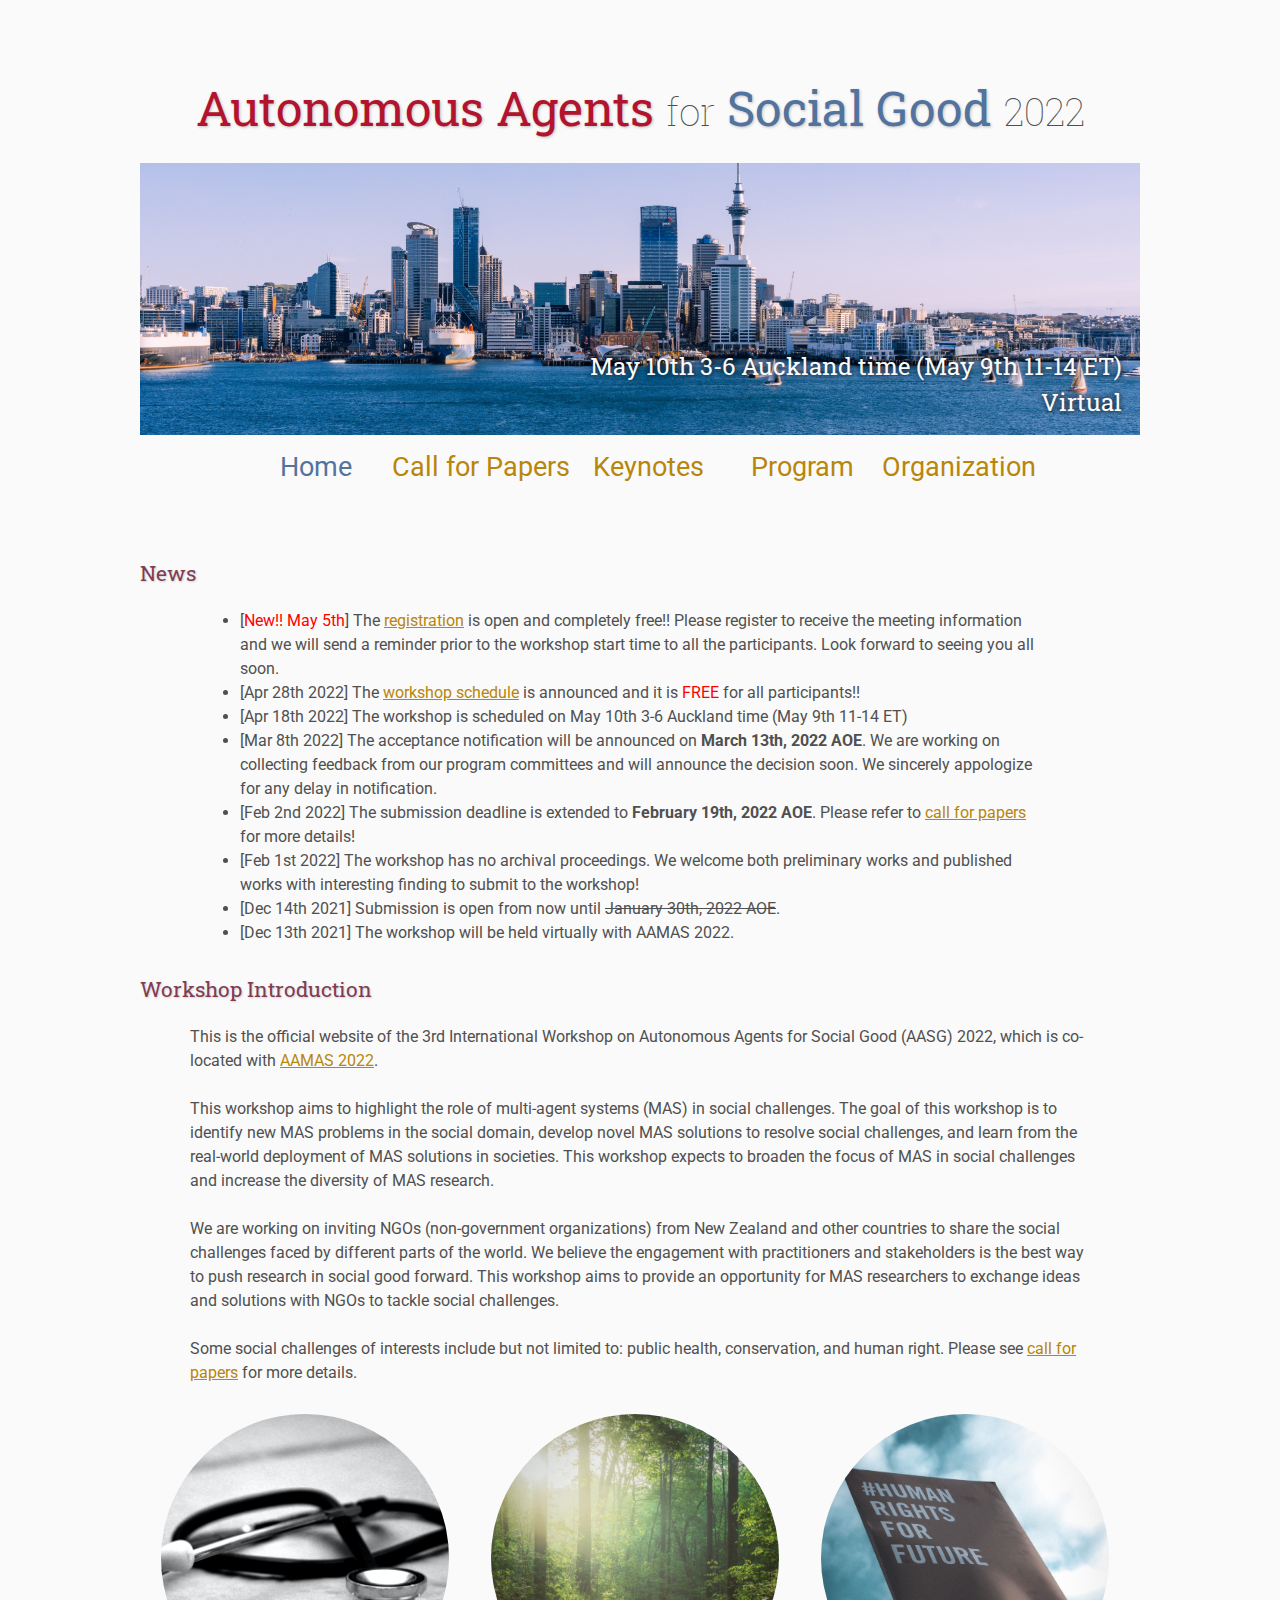
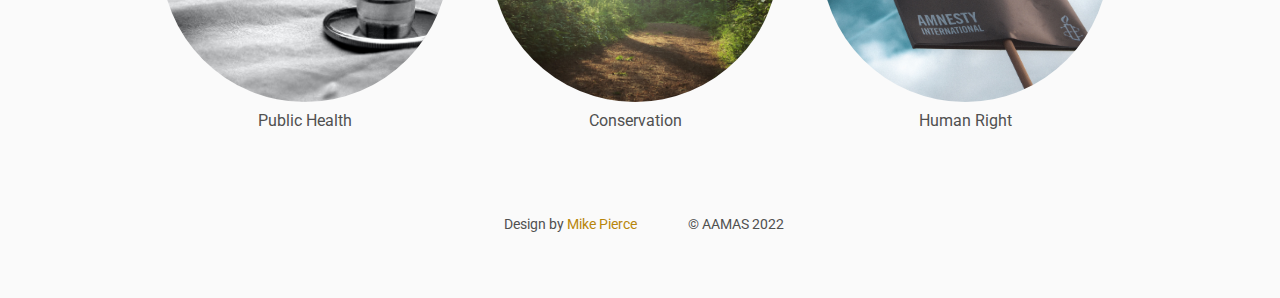
==== commit 7e8a8a8d: "updated news" ====
--- a/index.html
+++ b/index.html
@@ -67,7 +67,8 @@
 
     <h4>News</h4>
         <ul>
-            <li> [<span style="color:red;">New!! Apr 28th</span>] The <a href="program">workshop schedule</a> is announced and it is <span style="color:red;">FREE</span> for all participants!!</li>
+            <li> [<span style="color:red;">New!! May 5th</span>] The <a href="https://forms.gle/RTGXR2DnQdDgxHEc6">registration</a> is open and completely free!! Please register to receive the meeting information and we will send a reminder prior to the workshop start time to all the participants. Look forward to seeing you all soon.</li>
+            <li> [Apr 28th 2022] The <a href="program">workshop schedule</a> is announced and it is <span style="color:red;">FREE</span> for all participants!!</li>
     		<li> [Apr 18th 2022] The workshop is scheduled on May 10th 3-6 Auckland time (May 9th 11-14 ET) </li>
 	    	<li> [Mar 8th 2022] The acceptance notification will be announced on <strong <style="color:red;">March 13th, 2022 AOE</strong>. We are working on collecting feedback from our program committees and will announce the decision soon. We sincerely appologize for any delay in notification. </li>
 		    <li> [Feb 2nd 2022] The submission deadline is extended to <strong <style="color:red;">February 19th, 2022 AOE</strong>. Please refer to <a href="call">call for papers</a> for more details! </li>
--- a/assets/main.css
+++ b/assets/main.css
@@ -72,6 +72,7 @@
 }
 th,td{
     text-align: left;
+    vertical-align: top;
     /* UNCOMMENT THIS FOR DEBUGGING THE ALIGNMENT */
     /*border: 1px solid black;*/
 }
